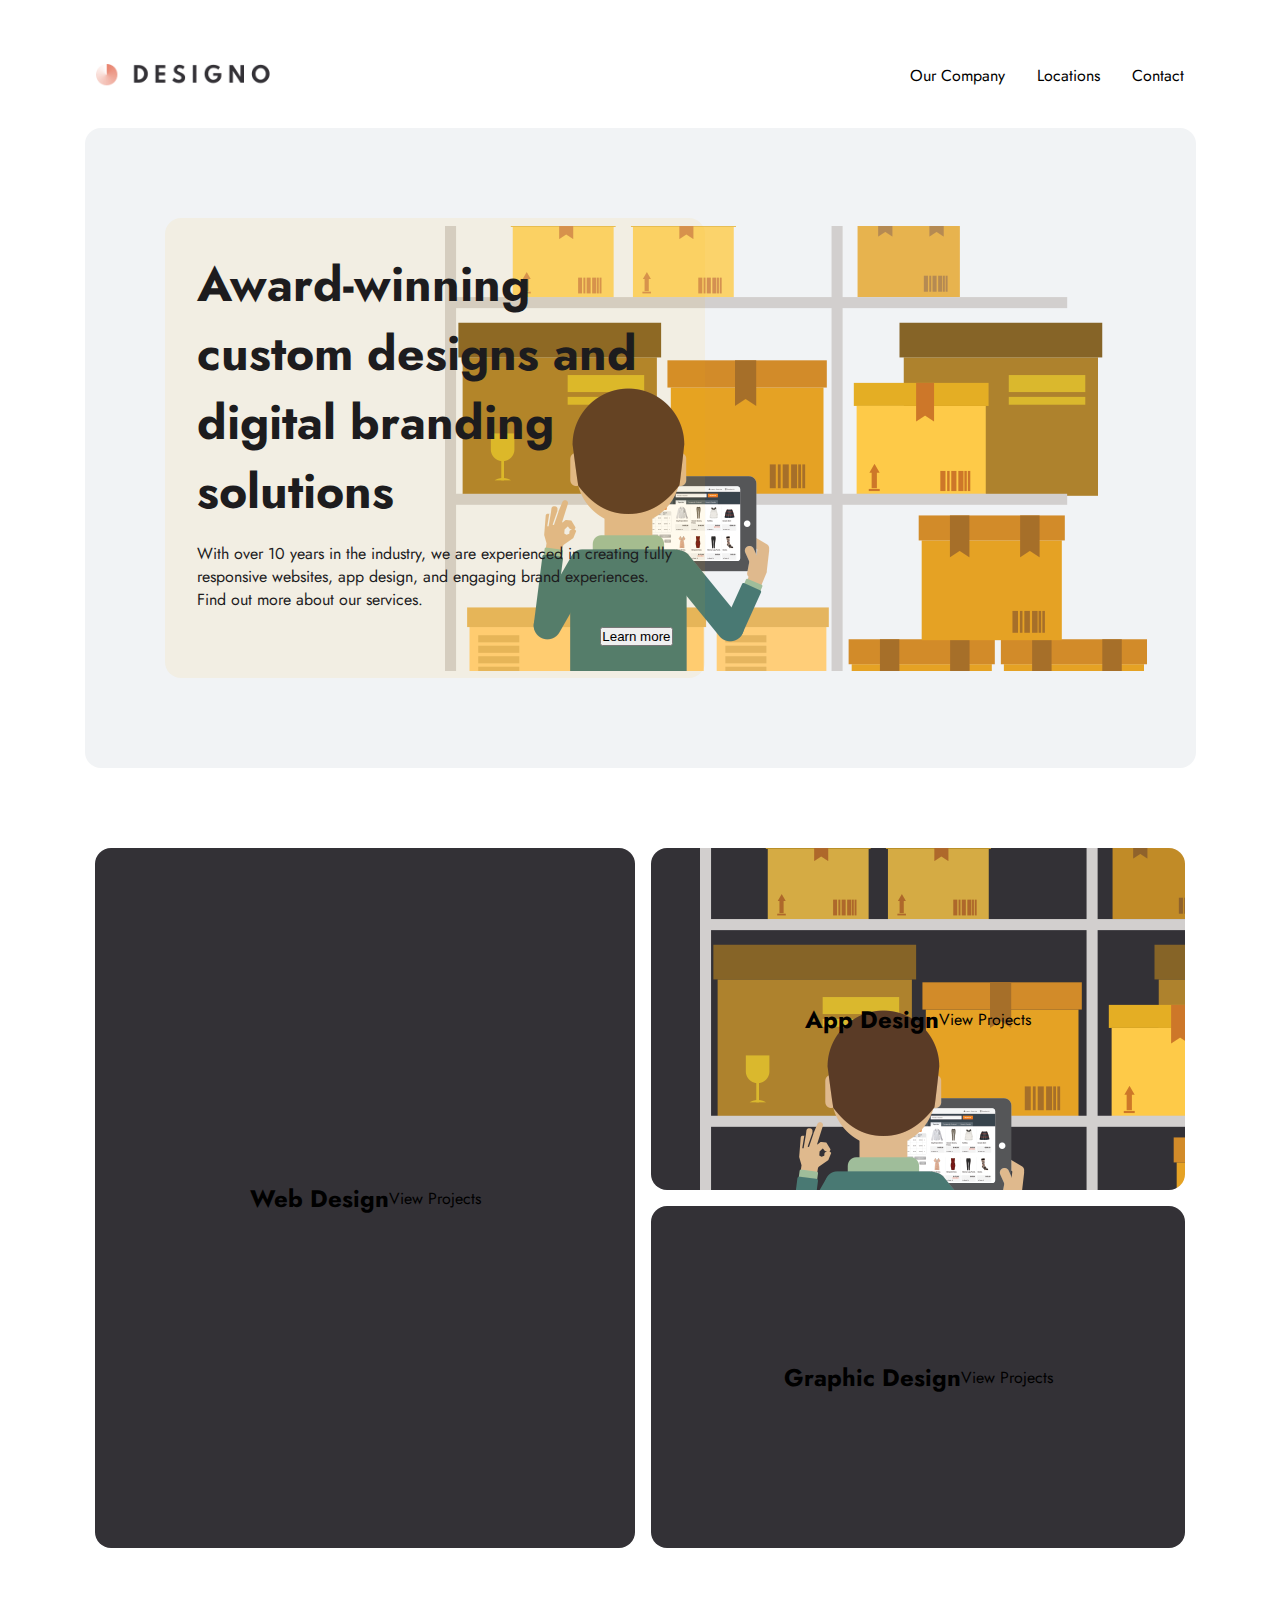
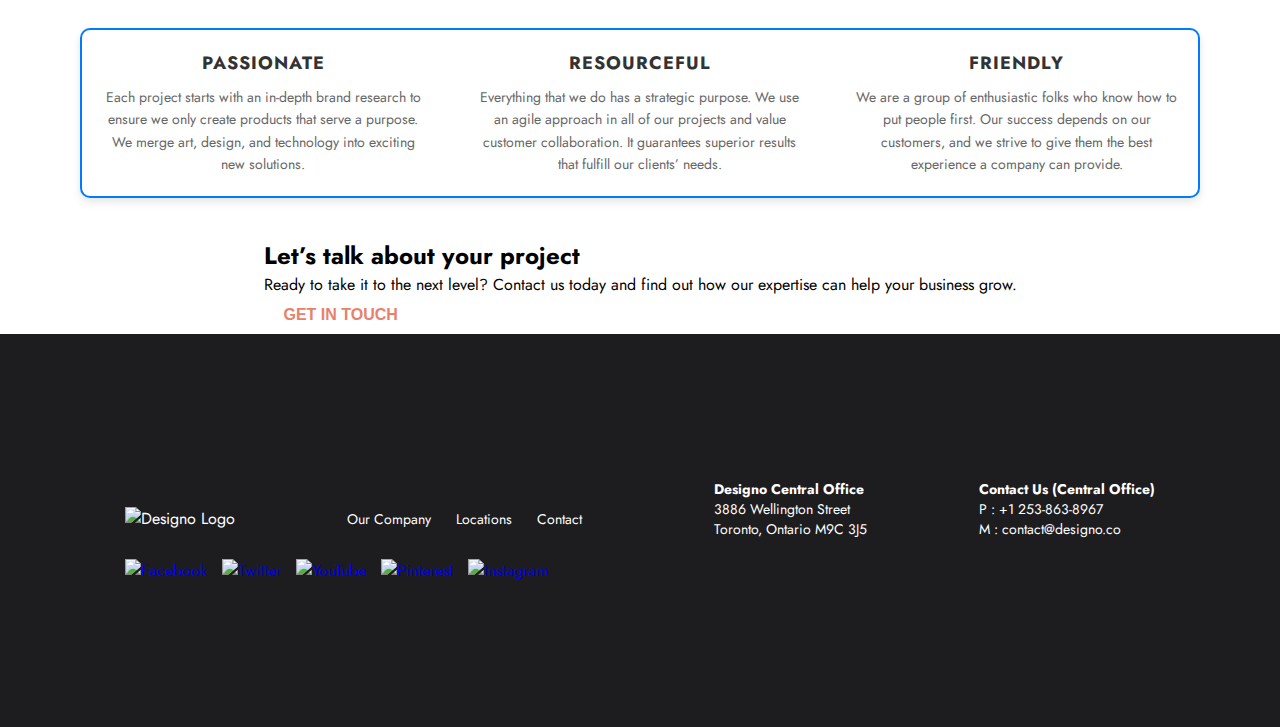
==== designo-multi-page-website/starter-code/index.html @ 4a4d1b35 "add" ====
<!DOCTYPE html>
<html lang="en">
<head>
  <meta charset="UTF-8">
  <meta name="viewport" content="width=device-width, initial-scale=1.0">

  <link rel="icon" type="image/png" sizes="32x32" href="./assets/favicon-32x32.png">
  <link rel="stylesheet" href="/designo-multi-page-website/starter-code/styles/style.css">
  
  <title>Frontend Mentor | Designo Agency Website Challenge</title>
</head>
<body>
  <header>
    <nav>
      <img src="assets/shared/desktop/logo-dark.png" alt="logo">
      <ol>
        <li>Our Company</li>
        <li>Locations</li>
        <li>Contact</li>
      </ol>
    </nav>
  </header>
  
  <main>
      <div class="sobre-empresa">
        <div class="content-sobre">
          <h1>Award-winning custom designs and digital branding solutions</h1>
        
          <p class="content-parag">
            With over 10 years in the industry, we are experienced in creating fully responsive websites, app design, 
            and engaging brand experiences. Find out more about our services.
          </p>

          <button>Learn more</button>
        </div>
      </div>
      
      <section class="grid-container">
        <div class="box web-design">
          <h2>Web Design</h2>
          View Projects
        </div>
        
        <div class="box app-design">
          <h2>App Design</h2>
          View Projects
        </div>
        
        <div class="box graphic-design">
          <h2>Graphic Design</h2>
          View Projects
        </div>
      </section>
      
      <div class="container-mvv">
        <section class="container-item missao">
          <h2>Passionate</h2>
          <p>Each project starts with an in-depth brand research to ensure we only create products that serve a purpose. We merge art, design, and technology into exciting new solutions.</p>
        </section>
        
        <section class="container-item visao">
          <h2>Resourceful</h2>
          <p>Everything that we do has a strategic purpose. We use an agile approach in all of our projects and value customer collaboration. It guarantees superior results that fulfill our clients’ needs.</p>
        </section>
        
        <section class="container-item valores">
          <h2>Friendly</h2>
          <p>We are a group of enthusiastic folks who know how to put people first. Our success depends on our customers, and we strive to give them the best experience a company can provide.</p>
        </section>
      </div>
      <div class="contact-info">
        <h2>Let’s talk about your project</h2>
        <p>Ready to take it to the next level? Contact us today and find out how our expertise can help your business grow.</p>
        <button class="contact-button">GET IN TOUCH</button>
      </div>
  </main>
  
  <footer class="footer">
      
    </div>
    <div class="container-footet">
      <div class="footer-bottom">
        <div class="footer-logo">
          <img src="logo.png" alt="Designo Logo">
        </div>
        <div class="footer-links">
          <a href="#">Our Company</a>
          <a href="#">Locations</a>
          <a href="#">Contact</a>
        </div>
        <div class="footer-address">
          <p><strong>Designo Central Office</strong></p>
          <p>3886 Wellington Street</p>
          <p>Toronto, Ontario M9C 3J5</p>
        </div>
        <div class="footer-contact">
          <p><strong>Contact Us (Central Office)</strong></p>
          <p>P : +1 253-863-8967</p>
          <p>M : contact@designo.co</p>
        </div>
        <div class="footer-social">
          <a href="#"><img src="icon-facebook.png" alt="Facebook"></a>
          <a href="#"><img src="icon-twitter.png" alt="Twitter"></a>
          <a href="#"><img src="icon-youtube.png" alt="YouTube"></a>
          <a href="#"><img src="icon-pinterest.png" alt="Pinterest"></a>
          <a href="#"><img src="icon-instagram.png" alt="Instagram"></a>
        </div>
    </div>
  </footer>
</body>
</html>
---- designo-multi-page-website/starter-code/styles/style.css ----
@import url('https://fonts.googleapis.com/css2?family=Jost:ital,wght@0,100..900;1,100..900&display=swap');

:root {
    /* PRIMARY COLORS */
    --colorPeach: #E7816B;
    --colorBlack: #1D1C1E;
    --colorble: #1CC3EB;

    /* SECONDARY COLORS */
    --LIGHTPEACH: #FFAD9B;
    --darkGrey: #333136;
    --lightgrey: #F1F3F5;
}

* {
    margin: 0%;
    padding: 0%;
    box-sizing: border-box;
}

body {
    font-family: "Jost", sans-serif;
    width: 100vw;
    height: 100vh;
}

header {
    display: flex;
    height: 1.5rem;
    padding: 4rem;
    padding-left: 6rem;
    padding-right: 6rem;
    background-size: 1.5rem;
    justify-content: center;
}

nav {
    display: flex;
    /* align-items: center; */
    width: 69.438rem;
    justify-content: space-between;
}

header img {
    height: 1.5rem;
}

nav ol {
    display: flex;
    list-style: none;
}

nav ol li {
    margin-left: 2em;
}

main {
    display: grid;
    justify-items: center;
}

.sobre-empresa {
    display: grid;
    height: 40rem;
    background-color: var(--lightgrey);
    background-image: url(/imagens/gestão-de-estoque.png);
    background-repeat: no-repeat;
    background-position: right;
    /* background-color: var(--colorPeach); */
    width: 69.438rem;
    align-items: center;
    justify-content: start;
    padding-left: 5rem;
    margin-bottom: 5rem;
    border-radius: 1rem;

}

.content-sobre {
    display: grid;
    width: 33.75rem;
    height: auto;
    gap: 1rem;
    background-color: #ffbf0012;
    color: #1D1C1E;
    padding: 2rem;
    /* color: #FFFFFF; */
    justify-items: right;
    border-radius: 1rem;
    /* align-content: space-evenly; */

}

h1 {
    font-size: 3rem;
}

.content-parag {
    font-size: 1rem;
}

.grid-container {
    display: grid;
    grid-template-columns: 33.75rem 1fr;
    gap: 1rem;
    height: 43.75rem;
    width: calc(540px + 10px + 540px);
}

.box {
    position: relative;
    display: flex;
    justify-content: center;
    align-items: center;
    text-align: center;
    /* width: 69.5rem; */
    padding: 20px;
    background-color: #333136;
    border-radius: 1rem;
    overflow: hidden;

    /* margin-bottom: 5rem; */
}

.web-design {
    grid-row: 1 / span 2; /*ocupar duas linhas*/
    background-size: cover;
    background-position: center;
}

.app-design {
    background-image: url(/imagens/gestão-de-estoque.png);
    /* width: 33.75rem; */
}

.container-mvv {
    margin-top: 5rem;
    display: flex;
    justify-content: space-between;
    align-items: flex-start;
    gap: 20px;
    max-width: 70rem;
    padding: 20px;
    border: 2px solid #007bff; /* Borda azul */
    border-radius: 10px;
    background-color: #ffffff;
    box-shadow: 0 4px 8px rgba(0, 0, 0, 0.1);
    margin-bottom: 40px;
}

.container-item {
    text-align: center;
    width: 30%;
  }
  
  .container-item h2 {
    font-size: 18px;
    color: #333;
    margin-bottom: 10px;
    text-transform: uppercase;
    letter-spacing: 1px;
  }
  
  .container-item p {
    font-size: 14px;
    color: #666;
    line-height: 1.6;
  }
 
  .container-footet{
    width: 69.438rem;
  }

  /* Seção de contato */
  .contact-section {
    text-align: center;
    max-width: 700px;
    padding: 20px;
  }
  
  .contact-section h3 {
    font-size: 20px;
    color: #333;
    margin-bottom: 10px;
  }
  
  .contact-section p {
    font-size: 16px;
    color: #666;
    margin-bottom: 20px;
  }
  
  .contact-button {
    display: inline-block;
    padding: 10px 20px;
    background-color: #007bff;
    color: #ffffff;
    text-decoration: none;
    border-radius: 5px;
    font-weight: bold;
  }


  .footer {
    display: grid;
    background-color: #1D1C1E;
    color: #FFFFFF;
    align-content: center;
    justify-content: center;
    height: 24.56rem;
  }
  
  .footer-top h2 {
    font-size: 24px;
    margin-bottom: 10px;
  }
  
  .footer-top p {
    font-size: 16px;
    margin-bottom: 20px;
  }
  
  .contact-button {
    background-color: #FFFFFF;
    color: #E7816B;
    border: none;
    padding: 10px 20px;
    font-size: 16px;
    cursor: pointer;
  }
  
  .footer-bottom {
    display: flex;
    flex-wrap: wrap;
    padding: 20px 40px;
    justify-content: space-between;
    align-items: center;
  }
  
  .footer-logo img {
    width: 100px;
  }
  
  .footer-links a {
    color: #FFFFFF;
    margin-right: 20px;
    text-decoration: none;
    font-size: 14px;
  }
  
  .footer-address,
  .footer-contact {
    font-size: 14px;
    margin-bottom: 20px;
  }
  
  .footer-social a img {
    width: 24px;
    margin-right: 10px;
  }
  
  .footer-social a {
    text-decoration: none;
  }
  
  /* Responsividade */
  @media (max-width: 768px) {
    .container-mvv {
      flex-direction: column;
      gap: 10px;
      align-items: center;
    }
    
    .container-item {
      width: 100%;
    }
}
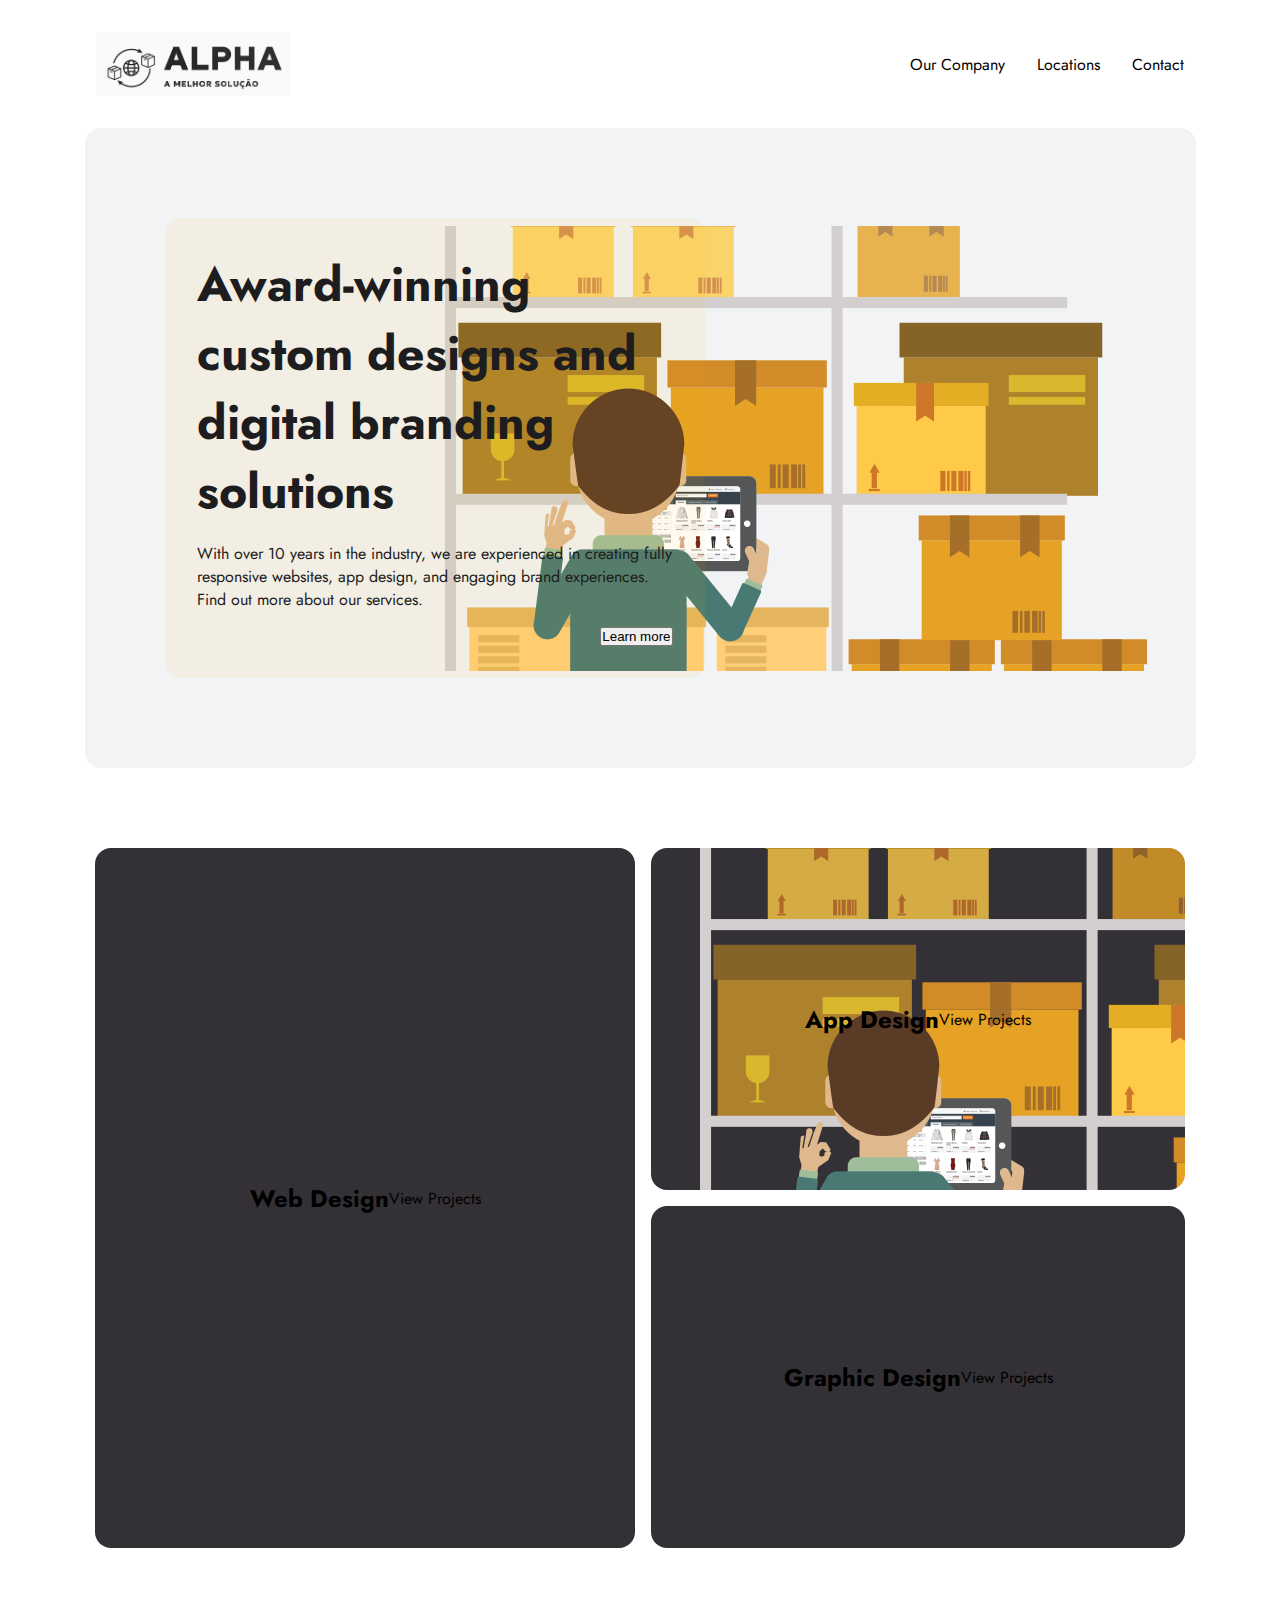
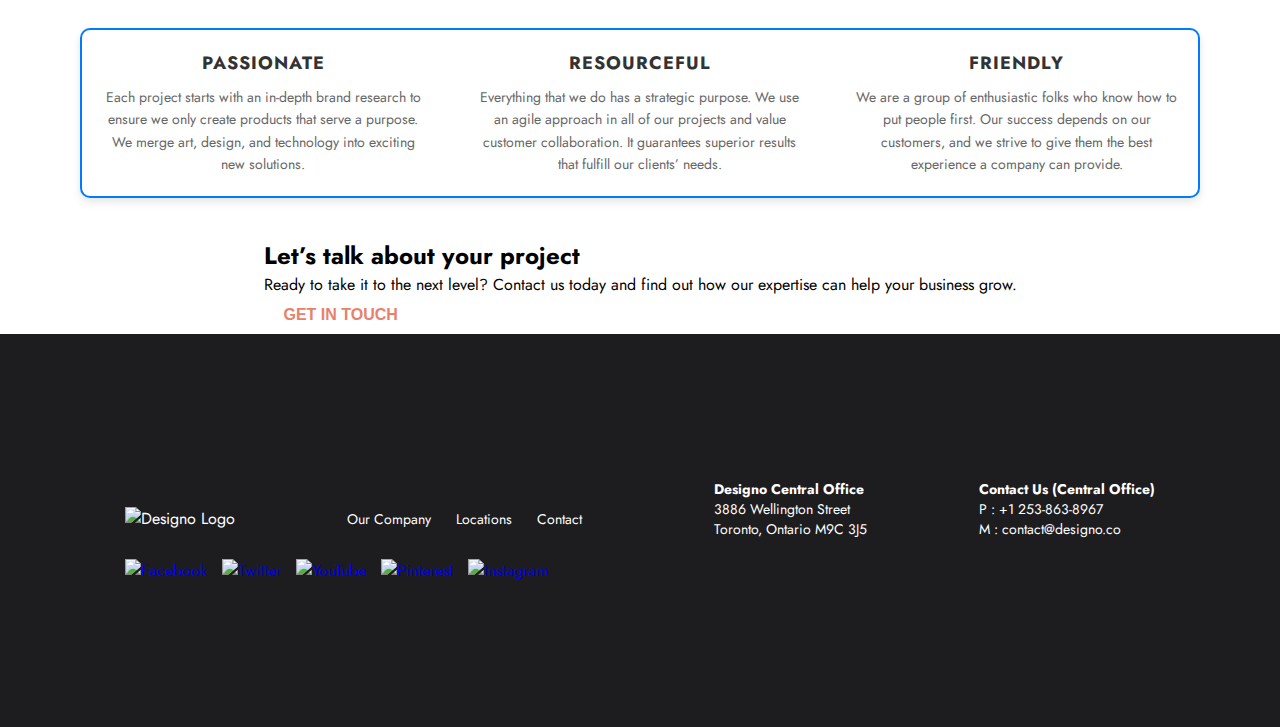
==== commit d13da117: "add" ====
--- a/designo-multi-page-website/starter-code/index.html
+++ b/designo-multi-page-website/starter-code/index.html
@@ -12,7 +12,7 @@
 <body>
   <header>
     <nav>
-      <img src="assets/shared/desktop/logo-dark.png" alt="logo">
+      <img class="logotipo" src="/imagens/WhatsApp Image 2024-10-30 at 16.15.17.jpeg" alt="logo">
       <ol>
         <li>Our Company</li>
         <li>Locations</li>
--- a/designo-multi-page-website/starter-code/styles/style.css
+++ b/designo-multi-page-website/starter-code/styles/style.css
@@ -32,6 +32,11 @@
     padding-right: 6rem;
     background-size: 1.5rem;
     justify-content: center;
+    align-items: center;
+}
+
+.logotipo {
+    height: 4rem;
 }
 
 nav {
@@ -48,6 +53,7 @@
 nav ol {
     display: flex;
     list-style: none;
+    align-items: center;
 }
 
 nav ol li {
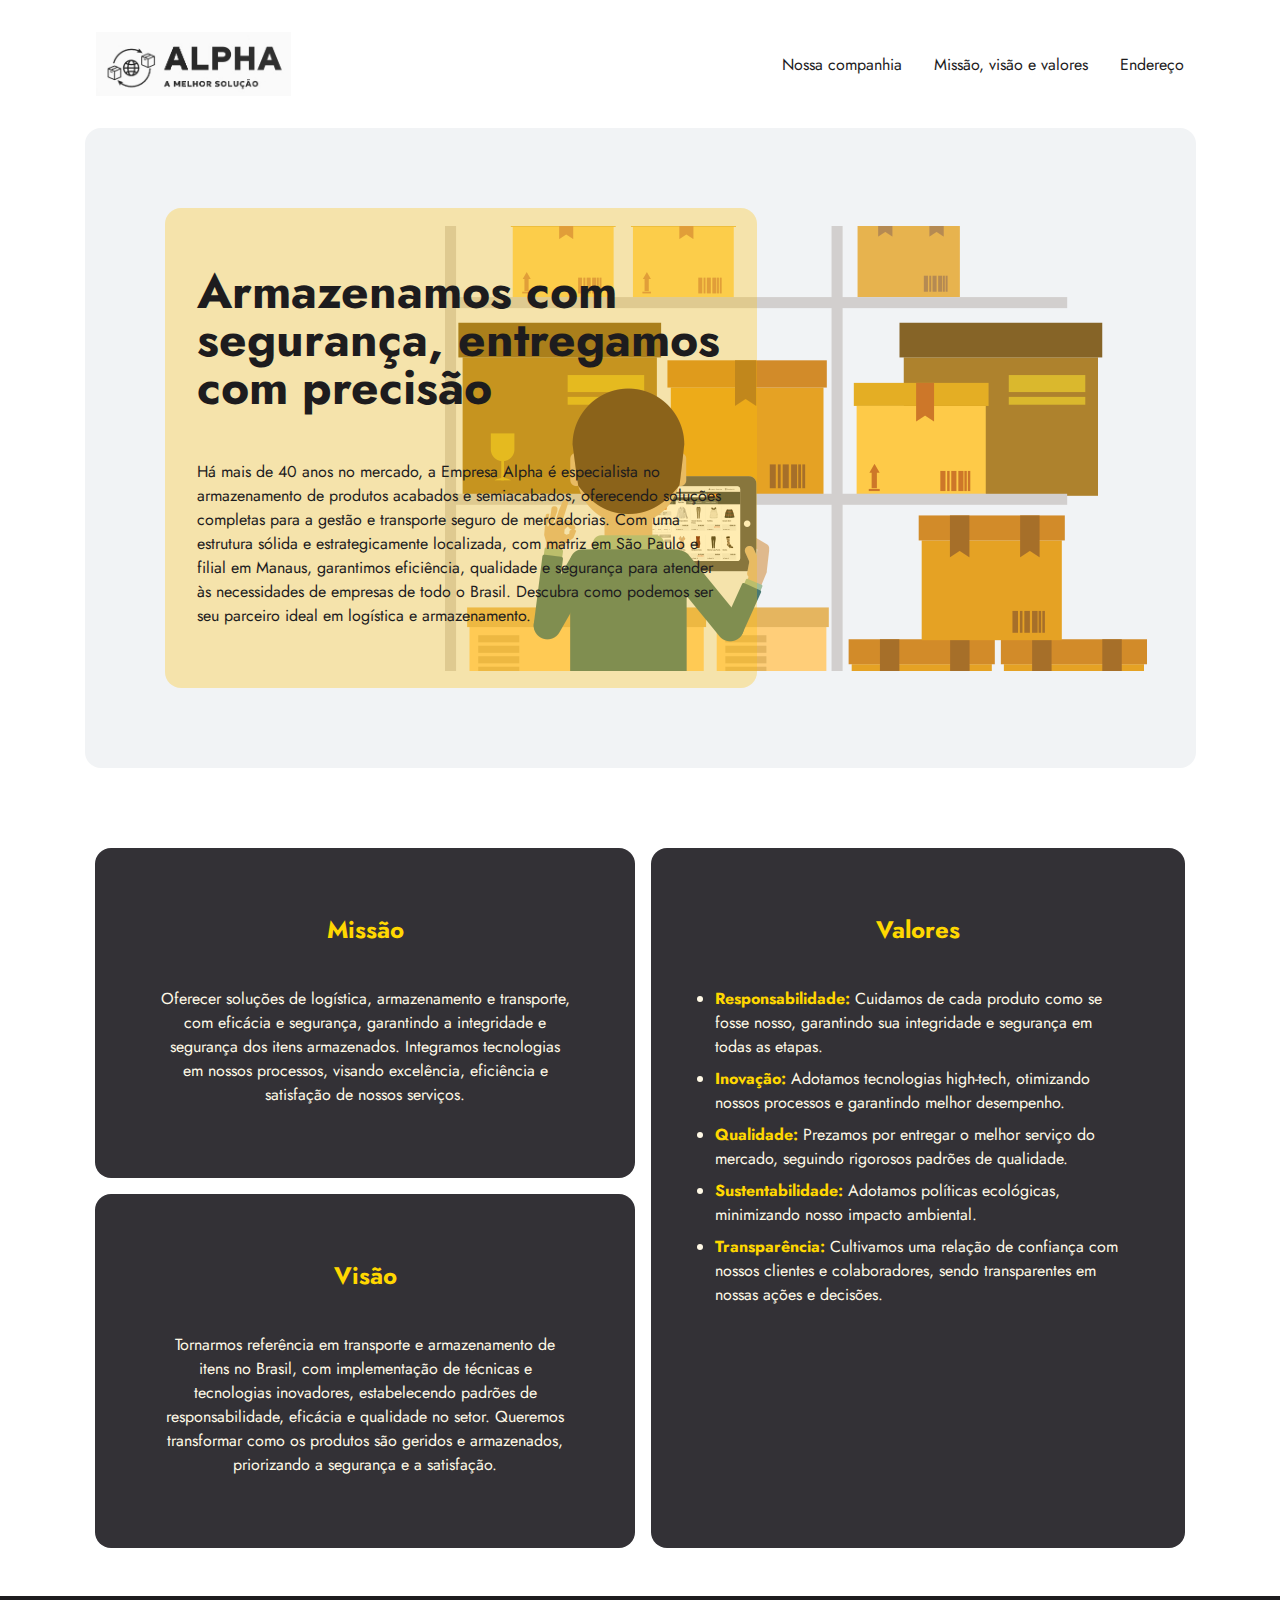
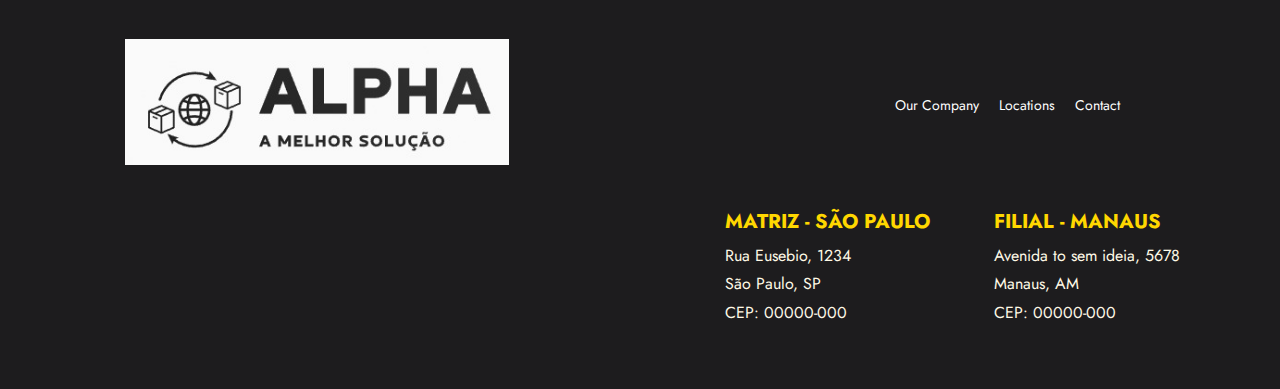
==== commit fccff1bc: "concluído" ====
--- a/designo-multi-page-website/starter-code/index.html
+++ b/designo-multi-page-website/starter-code/index.html
@@ -3,109 +3,89 @@
 <head>
   <meta charset="UTF-8">
   <meta name="viewport" content="width=device-width, initial-scale=1.0">
-
   <link rel="icon" type="image/png" sizes="32x32" href="./assets/favicon-32x32.png">
   <link rel="stylesheet" href="/designo-multi-page-website/starter-code/styles/style.css">
-  
-  <title>Frontend Mentor | Designo Agency Website Challenge</title>
+  <title>Empresa Alpha | Soluções de Armazenamento e Logística</title>
 </head>
 <body>
+  <!-- Cabeçalho com navegação -->
   <header>
     <nav>
       <img class="logotipo" src="/imagens/WhatsApp Image 2024-10-30 at 16.15.17.jpeg" alt="logo">
       <ol>
-        <li>Our Company</li>
-        <li>Locations</li>
-        <li>Contact</li>
+        <li><a href="#our-company">Nossa companhia</a></li>
+        <li><a href="#contact">Missão, visão e valores</a></li>
+        <li><a href="#locations">Endereço</a></li>
       </ol>
     </nav>
   </header>
   
-  <main>
+  <!-- Seção "Our Company" -->
+  <main id="our-company">
       <div class="sobre-empresa">
         <div class="content-sobre">
-          <h1>Award-winning custom designs and digital branding solutions</h1>
-        
+          <h1>Armazenamos com segurança, entregamos com precisão</h1>
           <p class="content-parag">
-            With over 10 years in the industry, we are experienced in creating fully responsive websites, app design, 
-            and engaging brand experiences. Find out more about our services.
+            Há mais de 40 anos no mercado, a Empresa Alpha é especialista no armazenamento de produtos acabados e semiacabados, oferecendo soluções completas para a gestão e transporte seguro de mercadorias. Com uma estrutura sólida e estrategicamente localizada, com matriz em São Paulo e filial em Manaus, garantimos eficiência, qualidade e segurança para atender às necessidades de empresas de todo o Brasil. Descubra como podemos ser seu parceiro ideal em logística e armazenamento.
           </p>
-
-          <button>Learn more</button>
         </div>
       </div>
       
-      <section class="grid-container">
+      <!-- Seção de Missão, Visão e Valores -->
+      <section class="grid-container" id="contact">
         <div class="box web-design">
-          <h2>Web Design</h2>
-          View Projects
+          <h2>Missão</h2>
+          <p>Oferecer soluções de logística, armazenamento e transporte, com eficácia e segurança, garantindo a integridade e segurança dos itens armazenados. Integramos tecnologias em nossos processos, visando excelência, eficiência e satisfação de nossos serviços.</p>
         </div>
         
         <div class="box app-design">
-          <h2>App Design</h2>
-          View Projects
+          <h2>Visão</h2>
+          <p>Tornarmos referência em transporte e armazenamento de itens no Brasil, com implementação de técnicas e tecnologias inovadores, estabelecendo padrões de responsabilidade, eficácia e qualidade no setor. Queremos transformar como os produtos são geridos e armazenados, priorizando a segurança e a satisfação.</p>
         </div>
         
         <div class="box graphic-design">
-          <h2>Graphic Design</h2>
-          View Projects
+          <h2>Valores</h2>
+          <ul>
+            <li><strong>Responsabilidade:</strong> Cuidamos de cada produto como se fosse nosso, garantindo sua integridade e segurança em todas as etapas.</li>
+            <li><strong>Inovação:</strong> Adotamos tecnologias high-tech, otimizando nossos processos e garantindo melhor desempenho.</li>
+            <li><strong>Qualidade:</strong> Prezamos por entregar o melhor serviço do mercado, seguindo rigorosos padrões de qualidade.</li>
+            <li><strong>Sustentabilidade:</strong> Adotamos políticas ecológicas, minimizando nosso impacto ambiental.</li>
+            <li><strong>Transparência:</strong> Cultivamos uma relação de confiança com nossos clientes e colaboradores, sendo transparentes em nossas ações e decisões.</li>
+          </ul>
         </div>
       </section>
-      
-      <div class="container-mvv">
-        <section class="container-item missao">
-          <h2>Passionate</h2>
-          <p>Each project starts with an in-depth brand research to ensure we only create products that serve a purpose. We merge art, design, and technology into exciting new solutions.</p>
-        </section>
-        
-        <section class="container-item visao">
-          <h2>Resourceful</h2>
-          <p>Everything that we do has a strategic purpose. We use an agile approach in all of our projects and value customer collaboration. It guarantees superior results that fulfill our clients’ needs.</p>
-        </section>
-        
-        <section class="container-item valores">
-          <h2>Friendly</h2>
-          <p>We are a group of enthusiastic folks who know how to put people first. Our success depends on our customers, and we strive to give them the best experience a company can provide.</p>
-        </section>
-      </div>
-      <div class="contact-info">
-        <h2>Let’s talk about your project</h2>
-        <p>Ready to take it to the next level? Contact us today and find out how our expertise can help your business grow.</p>
-        <button class="contact-button">GET IN TOUCH</button>
-      </div>
   </main>
-  
+
+  <!-- Rodapé -->
   <footer class="footer">
-      
-    </div>
     <div class="container-footet">
       <div class="footer-bottom">
         <div class="footer-logo">
-          <img src="logo.png" alt="Designo Logo">
+          <img src="/imagens/WhatsApp Image 2024-10-30 at 16.15.17.jpeg" alt="Designo Logo">
         </div>
+
         <div class="footer-links">
-          <a href="#">Our Company</a>
-          <a href="#">Locations</a>
-          <a href="#">Contact</a>
+          <a href="#our-company">Our Company</a>
+          <a href="#locations">Locations</a>
+          <a href="#contact">Contact</a>
         </div>
+      </div>
+
+      <div id="locations" class="address">
         <div class="footer-address">
-          <p><strong>Designo Central Office</strong></p>
-          <p>3886 Wellington Street</p>
-          <p>Toronto, Ontario M9C 3J5</p>
+          <h3>Matriz - São Paulo</h3>
+          <p>Rua Eusebio, 1234</p>
+          <p>São Paulo, SP</p>
+          <p>CEP: 00000-000</p>
         </div>
         <div class="footer-contact">
-          <p><strong>Contact Us (Central Office)</strong></p>
-          <p>P : +1 253-863-8967</p>
-          <p>M : contact@designo.co</p>
+          <h3>Filial - Manaus</h3>
+          <p>Avenida to sem ideia, 5678</p>
+          <p>Manaus, AM</p>
+          <p>CEP: 00000-000</p>
         </div>
-        <div class="footer-social">
-          <a href="#"><img src="icon-facebook.png" alt="Facebook"></a>
-          <a href="#"><img src="icon-twitter.png" alt="Twitter"></a>
-          <a href="#"><img src="icon-youtube.png" alt="YouTube"></a>
-          <a href="#"><img src="icon-pinterest.png" alt="Pinterest"></a>
-          <a href="#"><img src="icon-instagram.png" alt="Instagram"></a>
-        </div>
+      </div>
     </div>
   </footer>
 </body>
-</html>+</html>
--- a/designo-multi-page-website/starter-code/styles/style.css
+++ b/designo-multi-page-website/starter-code/styles/style.css
@@ -16,6 +16,10 @@
     margin: 0%;
     padding: 0%;
     box-sizing: border-box;
+}
+
+html {
+  scroll-behavior: smooth;
 }
 
 body {
@@ -51,13 +55,19 @@
 }
 
 nav ol {
-    display: flex;
-    list-style: none;
-    align-items: center;
+  display: flex;
+  list-style: none;
+  align-items: center;
+  text-decoration: none;
 }
 
 nav ol li {
     margin-left: 2em;
+}
+
+a {
+  text-decoration: none;
+  color: var(--colorBlack);
 }
 
 main {
@@ -83,18 +93,17 @@
 }
 
 .content-sobre {
-    display: grid;
-    width: 33.75rem;
-    height: auto;
-    gap: 1rem;
-    background-color: #ffbf0012;
-    color: #1D1C1E;
-    padding: 2rem;
-    /* color: #FFFFFF; */
-    justify-items: right;
-    border-radius: 1rem;
-    /* align-content: space-evenly; */
-
+  display: grid;
+  width: 37rem;
+  height: 30rem;
+  gap: 3rem;
+  background-color: #ffbf004d;
+  color: #1D1C1E;
+  padding: 2rem;
+  /* color: #FFFFFF; */
+  border-radius: 1rem;
+  line-height: 1;
+  align-content: center;
 }
 
 h1 {
@@ -103,55 +112,107 @@
 
 .content-parag {
     font-size: 1rem;
+    color: var(--colorBlack);
 }
 
 .grid-container {
-    display: grid;
-    grid-template-columns: 33.75rem 1fr;
-    gap: 1rem;
-    height: 43.75rem;
-    width: calc(540px + 10px + 540px);
+  display: grid;
+  grid-template-columns: 33.75rem 1fr; 
+  gap: 1rem;
+  height: 43.75rem;
+  width: calc(540px + 10px + 540px); 
+}
+
+h2 {
+  padding-bottom: 2rem;
 }
 
 .box {
-    position: relative;
-    display: flex;
-    justify-content: center;
-    align-items: center;
-    text-align: center;
-    /* width: 69.5rem; */
-    padding: 20px;
-    background-color: #333136;
-    border-radius: 1rem;
-    overflow: hidden;
-
-    /* margin-bottom: 5rem; */
-}
-
-.web-design {
-    grid-row: 1 / span 2; /*ocupar duas linhas*/
-    background-size: cover;
-    background-position: center;
-}
-
-.app-design {
-    background-image: url(/imagens/gestão-de-estoque.png);
-    /* width: 33.75rem; */
-}
-
-.container-mvv {
-    margin-top: 5rem;
-    display: flex;
-    justify-content: space-between;
-    align-items: flex-start;
-    gap: 20px;
-    max-width: 70rem;
-    padding: 20px;
-    border: 2px solid #007bff; /* Borda azul */
-    border-radius: 10px;
-    background-color: #ffffff;
-    box-shadow: 0 4px 8px rgba(0, 0, 0, 0.1);
-    margin-bottom: 40px;
+  position: relative;
+  display: flex;
+  text-align: center;
+  padding: 20px;
+  background-color: #333136;
+  border-radius: 1rem;
+  overflow: hidden;
+  flex-direction: column;
+  color: #FFF9E6;
+  padding: 4rem;
+  transition: transform 0.3s ease, box-shadow 0.3s ease;
+}
+
+/* Efeito ao passar o mouse */
+.box:hover {
+  transform: scale(1.05) translateX(35px); 
+  box-shadow: 0 8px 16px rgba(0, 0, 0, 0.3);
+}
+
+.web-design, .app-design {
+  grid-row: auto;
+  background-size: cover;
+  background-position: center;
+}
+
+.graphic-design {
+  grid-column: 2 / 3;
+  grid-row: 1 / span 2;
+  background-size: cover;
+  background-position: center;
+}
+
+/* Estilo para o conteúdo interno */
+h2 {
+  font-size: 1.5rem;
+  color: #FFD700;
+  margin-bottom: 0.5rem;
+}
+
+p, ul li {
+  font-size: 1rem;
+  line-height: 1.5;
+  color: #FFF9E6;
+}
+
+ul li {
+  text-align: left;
+  margin-bottom: 0.5rem;
+}
+
+ul li strong {
+  color: #FFD700;
+}
+
+@keyframes fadeInSlideUp {
+  from {
+      opacity: 0;
+      transform: translateY(30px);
+  }
+  to {
+      opacity: 1;
+      transform: translateY(0);
+  }
+}
+
+/* Ajustando o estilo do conteúdo interno */
+h2 {
+  font-size: 1.5rem;
+  color: #FFD700; 
+  margin-bottom: 0.5rem;
+}
+
+p, ul li {
+  font-size: 1rem;
+  line-height: 1.5;
+  color: #FFF9E6; 
+}
+
+ul li {
+  text-align: left;
+  margin-bottom: 0.5rem;
+}
+
+ul li strong {
+  color: #FFD700; 
 }
 
 .container-item {
@@ -207,78 +268,121 @@
   }
 
 
-  .footer {
-    display: grid;
-    background-color: #1D1C1E;
-    color: #FFFFFF;
-    align-content: center;
-    justify-content: center;
-    height: 24.56rem;
-  }
-  
-  .footer-top h2 {
-    font-size: 24px;
-    margin-bottom: 10px;
-  }
-  
-  .footer-top p {
-    font-size: 16px;
-    margin-bottom: 20px;
-  }
-  
-  .contact-button {
-    background-color: #FFFFFF;
-    color: #E7816B;
-    border: none;
-    padding: 10px 20px;
-    font-size: 16px;
-    cursor: pointer;
-  }
-  
-  .footer-bottom {
-    display: flex;
-    flex-wrap: wrap;
-    padding: 20px 40px;
-    justify-content: space-between;
+/* Estilos para o endereço no rodapé */
+.footer-address, .footer-contact {
+  padding: 1rem;
+  color: #FFF9E6;
+}
+
+.footer-address h3,
+.footer-contact h3 {
+  font-size: 1.25rem;
+  color: #FFD700; /* cor dourada para destacar os títulos */
+  font-weight: bold;
+  text-transform: uppercase;
+  margin-bottom: 0.5rem;
+}
+
+.footer-address p,
+.footer-contact p {
+  font-size: 1rem;
+  color: #FFF9E6;
+  margin: 0.3rem 0;
+}
+
+/* Responsividade para endereços */
+@media (max-width: 768px) {
+  .enderecos {
+    flex-direction: column;
+    gap: 1rem;
+  }
+}
+
+
+.footer {
+  margin-top: 3rem;
+  display: grid;
+  background-color: #1D1C1E;
+  color: #FFFFFF;
+  align-content: center;
+  justify-content: center;
+  height: 24.56rem;
+}
+
+.footer-top h2 {
+  font-size: 24px;
+  margin-bottom: 10px;
+}
+
+.footer-top p {
+  font-size: 16px;
+  margin-bottom: 20px;
+}
+
+.contact-button {
+  background-color: #FFFFFF;
+  color: #E7816B;
+  border: none;
+  padding: 10px 20px;
+  font-size: 16px;
+  cursor: pointer;
+}
+
+.footer-bottom {
+  display: flex;
+  padding: 20px 40px;
+  align-items: center;
+  justify-content: space-between;
+}
+
+.footer-logo img {
+  width: 24rem;
+}
+
+.footer-links {
+  display: flex;
+  justify-content: flex-end;
+  margin: 1rem;
+}
+
+.footer-links a {
+  color: #FFFFFF;
+  margin-right: 20px;
+  text-decoration: none;
+  font-size: 14px;
+}
+
+.address {
+  display: flex;
+  justify-content: end;
+  gap: 2rem;
+}
+
+.footer-address,
+.footer-contact {
+  font-size: 14px;
+  margin-bottom: 20px;
+}
+
+.footer-social a img {
+  width: 24px;
+  margin-right: 10px;
+}
+
+.footer-social a {
+  text-decoration: none;
+}
+
+/* Responsividade */
+@media (max-width: 768px) {
+  .container-mvv {
+    flex-direction: column;
+    gap: 10px;
     align-items: center;
   }
   
-  .footer-logo img {
-    width: 100px;
-  }
-  
-  .footer-links a {
-    color: #FFFFFF;
-    margin-right: 20px;
-    text-decoration: none;
-    font-size: 14px;
-  }
-  
-  .footer-address,
-  .footer-contact {
-    font-size: 14px;
-    margin-bottom: 20px;
-  }
-  
-  .footer-social a img {
-    width: 24px;
-    margin-right: 10px;
-  }
-  
-  .footer-social a {
-    text-decoration: none;
-  }
-  
-  /* Responsividade */
-  @media (max-width: 768px) {
-    .container-mvv {
-      flex-direction: column;
-      gap: 10px;
-      align-items: center;
-    }
-    
-    .container-item {
-      width: 100%;
-    }
-}
-
+  .container-item {
+    width: 100%;
+  }
+}
+
